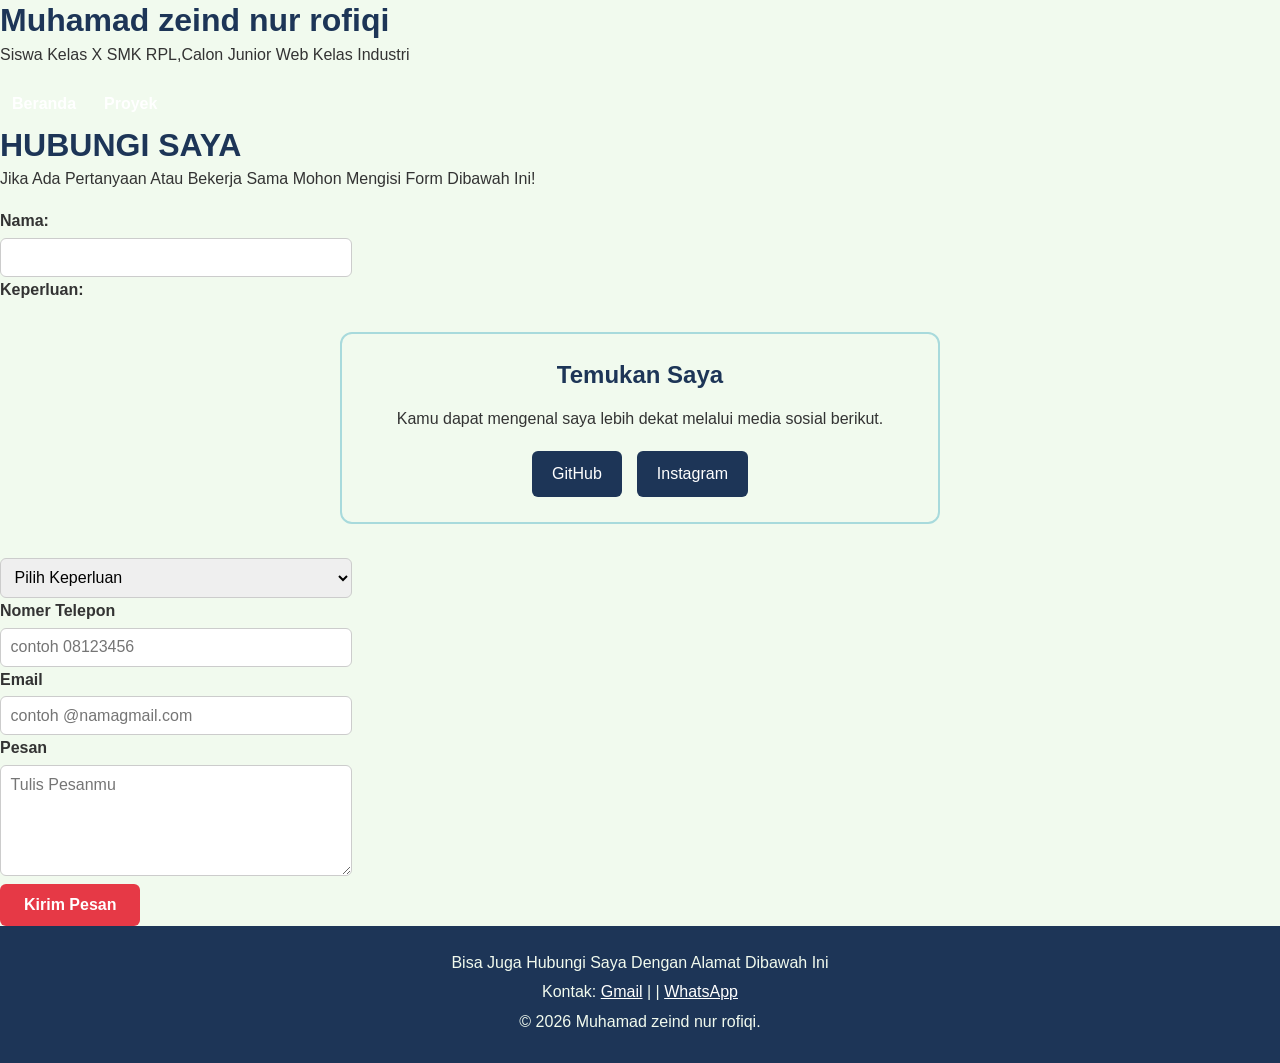
==== kontak.html @ 330a34e0 "feat: membuat website portofolio" ====
<!DOCTYPE html>
<html lang="en">
<head>
    <meta charset="UTF-8">
    <meta name="viewport" content="width=device-width, initial-scale=1.0">
    <title>Document</title>

    <link rel="stylesheet" href="ubig4.css">
</head>
<body>
  
    <form>
        <h1>Muhamad zeind nur rofiqi</h1>
        <p>Siswa Kelas X SMK RPL,Calon Junior Web Kelas Industri</p>
        <nav>
            <ul>
                <li><a href="1.html">Beranda</a></li>
                <li><a href="3.html">Proyek</a></li>
            </ul>
        </nav>
        <h1>HUBUNGI SAYA</h1>
        <p>Jika Ada Pertanyaan Atau Bekerja Sama Mohon Mengisi Form Dibawah Ini!</p>
    
    <label>Nama:</label><br>
    <input type="text" id="nama" value="" required><br>
    <label>Keperluan:</label><br>
    <!-- <input type="text" id="keperluan" value=""><br> -->
<section class="contact-card">
    <h2>Temukan Saya</h2>

    <p>
        Kamu dapat mengenal saya lebih dekat
        melalui media sosial berikut.
    </p>

    <div class="social-links">
        <a href="https://github.com/pikyze"
           target="_blank">
            GitHub
        </a>

        <a href="https://instagram.com/hcc.pikyy"
           target="_blank">
            Instagram
        </a>
    </div>
</section>

    <select id="keperluan" name="keperluan">
    <option value="">Pilih Keperluan</option>
    <option value="">Bertanya</option>
    <option value="">Bekerja Sama</option>
    <option value="">Lainnya</option>
    </select>
    <br>
    <label>Nomer Telepon</label><br>
    <input type="tel" id="nomer" value="" placeholder="contoh 08123456" required><br>
    <label>Email </label><br>
    <input type="email" id="email" value="" placeholder="contoh @namagmail.com" required><br>
    <label>Pesan</label><br>
    <textarea id="pesan" name="pesan" rows="5" cols="40" placeholder="Tulis Pesanmu"></textarea><br>

    <button type="submit">Kirim Pesan</button><br>
    <footer>
    <p>Bisa Juga Hubungi Saya Dengan Alamat Dibawah Ini</p>
   <p>Kontak: <a href="mailto:zeindnurzeze@gmail.com">Gmail</a> |  |
              <a href="https://wa.me">WhatsApp</a></p>

 <p>&copy; 2026 Muhamad zeind nur rofiqi.</p>

 </footer>

    </form>


</body>
</html>
---- ubig4.css ----
/* =====================================
   1. RESET
===================================== */

* {
    box-sizing: border-box;
    margin: 0;
}

img {
    max-width: 100%;
    height: auto;
}


/* =====================================
   2. DASAR HALAMAN
===================================== */

body {
    font-family: "Inter", Arial, sans-serif;
    font-size: 1rem;
    line-height: 1.6;
    color: #333333;
    background-color: #F1FAEE;
}

h1, h2, h3 {
    font-family: "Poppins", Arial, sans-serif;
    color: #1D3557;
    line-height: 1.3;
}

h2 {
    margin-bottom: 0.75rem;
}

p, ul, ol {
    margin-bottom: 1rem;
}

a {
    color: #E63946;
}


/* =====================================
   3. WADAH, HEADER, DAN MENU
===================================== */

.container {
    max-width: 1100px;
    margin: 0 auto;
    padding: 0 1rem;
}

header {
    background-color: #1D3557;
    color: #FFFFFF;
    padding: 1rem 0;
}

header h1 {
    color: #FFFFFF;
    font-size: 1.5rem;
}

.navbar {
    display: flex;
    flex-wrap: wrap;
    justify-content: space-between;
    align-items: center;
    gap: 0.5rem;
}

nav ul {
    display: flex;
    flex-wrap: wrap;
    gap: 0.25rem;
    padding: 0;
    margin: 0;
    list-style: none;
}

nav a {
    display: inline-block;
    padding: 0.5rem 0.75rem;
    border-radius: 6px;
    color: #FFFFFF;
    font-weight: 600;
    text-decoration: none;
}


/* =====================================
   4. ISI UTAMA, HERO, DAN KARTU
===================================== */

main {
    padding: 1.5rem 0;
}

/* HERO SECTION */

.hero {
    display: flex;
    flex-direction: column;
    align-items: center;
    gap: 1.5rem;
    padding: 1rem 0 2rem;
    text-align: center;
}

.hero img {
    width: 180px;
    height: 180px;
    object-fit: cover;
    border: 4px solid #E63946;
    border-radius: 50%;
}

.hero h2 {
    font-size: 2rem;
}

.tombol {
    display: inline-block;
    padding: 0.75rem 1.5rem;
    border-radius: 6px;
    background-color: #E63946;
    color: #FFFFFF;
    font-weight: 600;
    text-decoration: none;
}

/* KARTU */

.kartu {
    background-color: #FFFFFF;
    padding: 1rem;
    margin-bottom: 1.5rem;
    border: 1px solid #DDDDDD;
    border-radius: 12px;
    box-shadow: 0 4px 12px rgba(0, 0, 0, 0.08);
}

/* DAFTAR KARTU FLEXBOX */

.daftar-kartu {
    display: flex;
    flex-wrap: wrap;
    gap: 1.5rem;
    margin-bottom: 1.5rem;
}

.daftar-kartu .kartu {
    flex: 1 1 280px;
    margin-bottom: 0;
}


/* =====================================
   5. TABEL
===================================== */

table {
    border-collapse: collapse;
    width: 100%;
}

caption {
    font-weight: 600;
    text-align: left;
    margin-bottom: 0.5rem;
}

th, td {
    border: 1px solid #CCCCCC;
    padding: 0.5rem 0.75rem;
    text-align: left;
}

th {
    background-color: #1D3557;
    color: #FFFFFF;
}


/* =====================================
   6. FORM
===================================== */

label {
    font-weight: 600;
}

input, select, textarea {
    width: 100%;
    max-width: 22rem;
    padding: 0.6rem;
    margin-top: 0.25rem;
    border: 1px solid #CCCCCC;
    border-radius: 6px;
    font-family: inherit;
    font-size: 1rem;
}

button {
    padding: 0.75rem 1.5rem;
    border: none;
    border-radius: 6px;
    background-color: #E63946;
    color: #FFFFFF;
    font-family: inherit;
    font-size: 1rem;
    font-weight: 600;
    cursor: pointer;
}


/* =====================================
   7. FOOTER
===================================== */

footer {
    background-color: #1D3557;
    color: #F1FAEE;
    text-align: center;
    padding: 1.5rem;
}

footer p {
    margin-bottom: 0.25rem;
}

footer a {
    color: #FFFFFF;
}


/* =====================================
   8. TABLET: LEBAR 768PX KE ATAS
===================================== */

@media (min-width: 768px) {

    .hero {
        flex-direction: row;
        padding: 2rem 0 3rem;
        text-align: left;
    }

    .kartu {
        padding: 1.5rem;
    }

}


/* =====================================
   9. LAPTOP: LEBAR 1024PX KE ATAS
===================================== */

@media (min-width: 1024px) {

    .hero {
        gap: 3rem;
    }

}

.contact-card {
    background-color: #F1FAEE;
    border: 2px solid #A8DADC;
    border-radius: 12px;
    padding: 25px;
    margin: 30px auto;
    max-width: 600px;
    text-align: center;
}

.contact-card h2 {
    color: #1D3557;
    margin-bottom: 15px;
}

.contact-card p {
    color: #333333;
    margin-bottom: 20px;
}

.social-links {
    display: flex;
    justify-content: center;
    gap: 15px;
    flex-wrap: wrap;
}

.social-links a {
    background-color: #1D3557;
    color: #FFFFFF;
    padding: 10px 20px;
    border-radius: 6px;
    text-decoration: none;
}

.social-links a:hover {
    background-color: #457B9D;
}
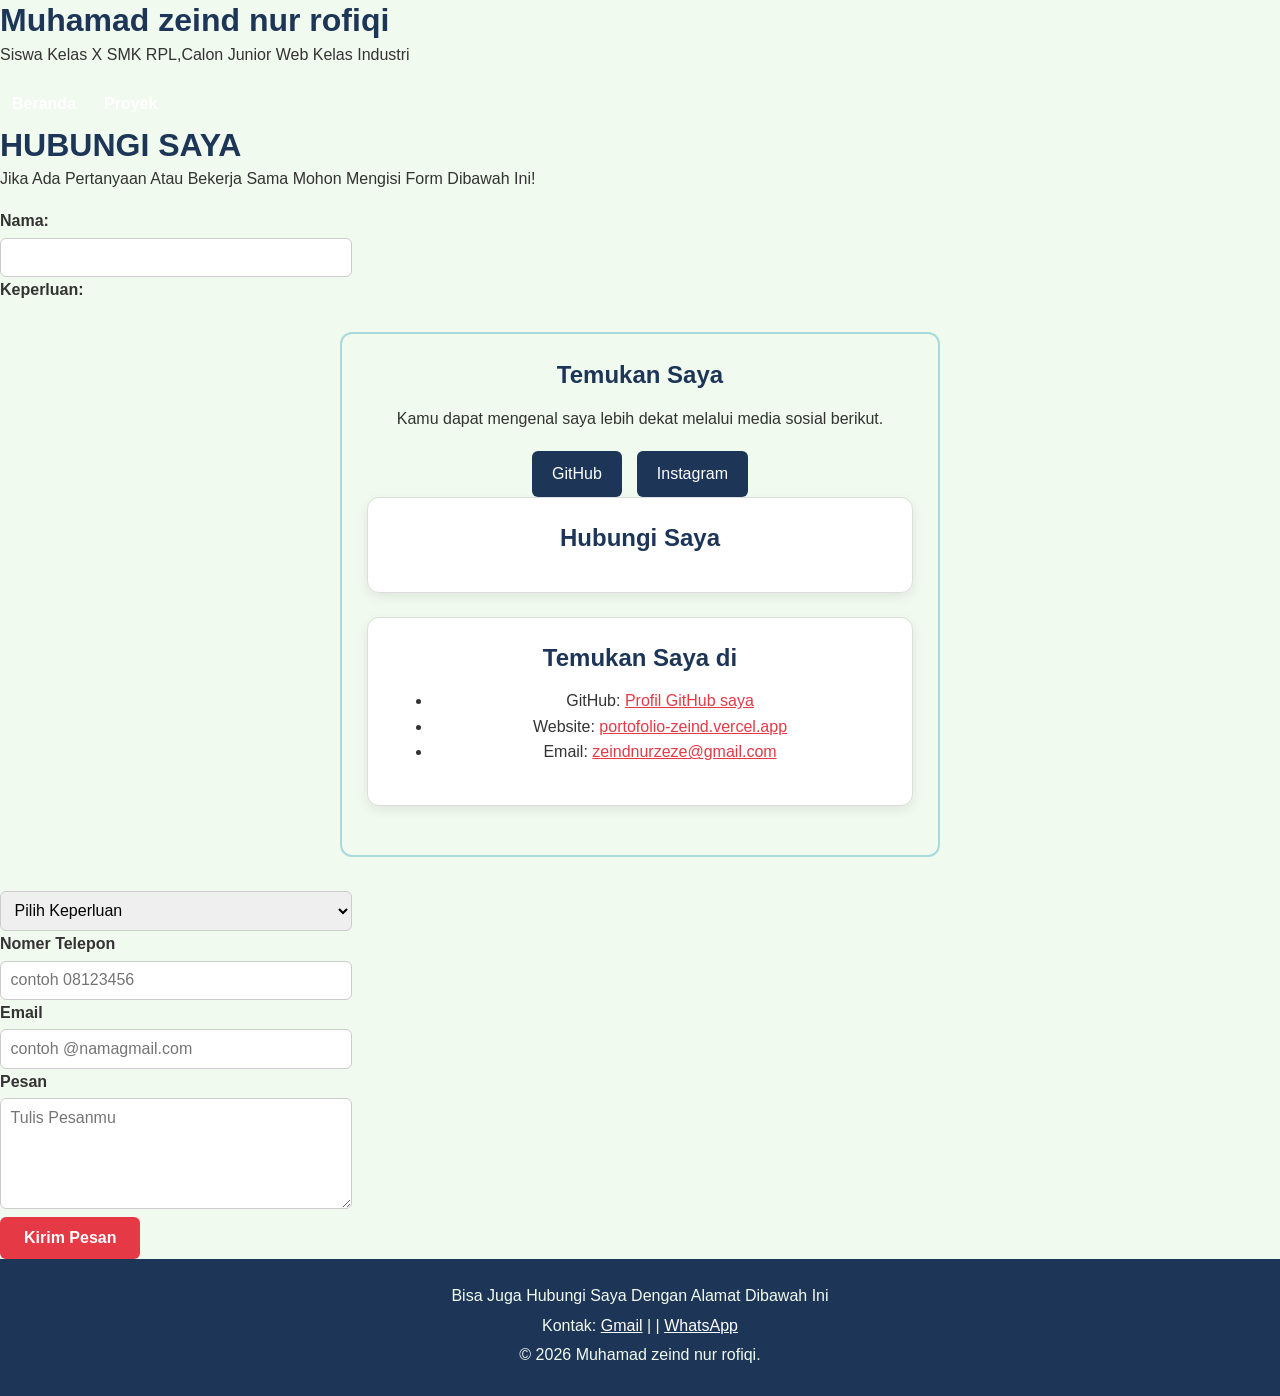
==== commit 2872f621: "feat: tambah kartu media sosial di halaman kontak" ====
--- a/kontak.html
+++ b/kontak.html
@@ -44,6 +44,28 @@
             Instagram
         </a>
     </div>
+            <!-- KARTU PERTAMA (YANG SUDAH ADA SEBELUMNYA) -->
+        <section class="kartu">
+            <h2>Hubungi Saya</h2>
+            <form>
+                <!-- isi form kontakmu... -->
+            </form>
+        </section> 
+        <!-- ▲ TEMPEL KODE KARTU BARU TEPAT DI BAWAH BARIS INI ▲ -->
+
+        <!-- KARTU BARU: TEMUKAN SAYA DI -->
+        <section class="kartu">
+            <h2>Temukan Saya di</h2>
+            <ul>
+                <li>GitHub: <a href="https://github.com" target="_blank">Profil GitHub saya</a></li>
+                <li>Website: <a href="https://vercel.app" target="_blank">portofolio-zeind.vercel.app</a></li>
+                <li>Email: <a href="mailto:zeindnurzeze@gmail.com">zeindnurzeze@gmail.com</a></li>
+            </ul>
+        </section>
+
+    </div> <!-- Penutup <div class="container"> -->
+</main>
+
 </section>
 
     <select id="keperluan" name="keperluan">
